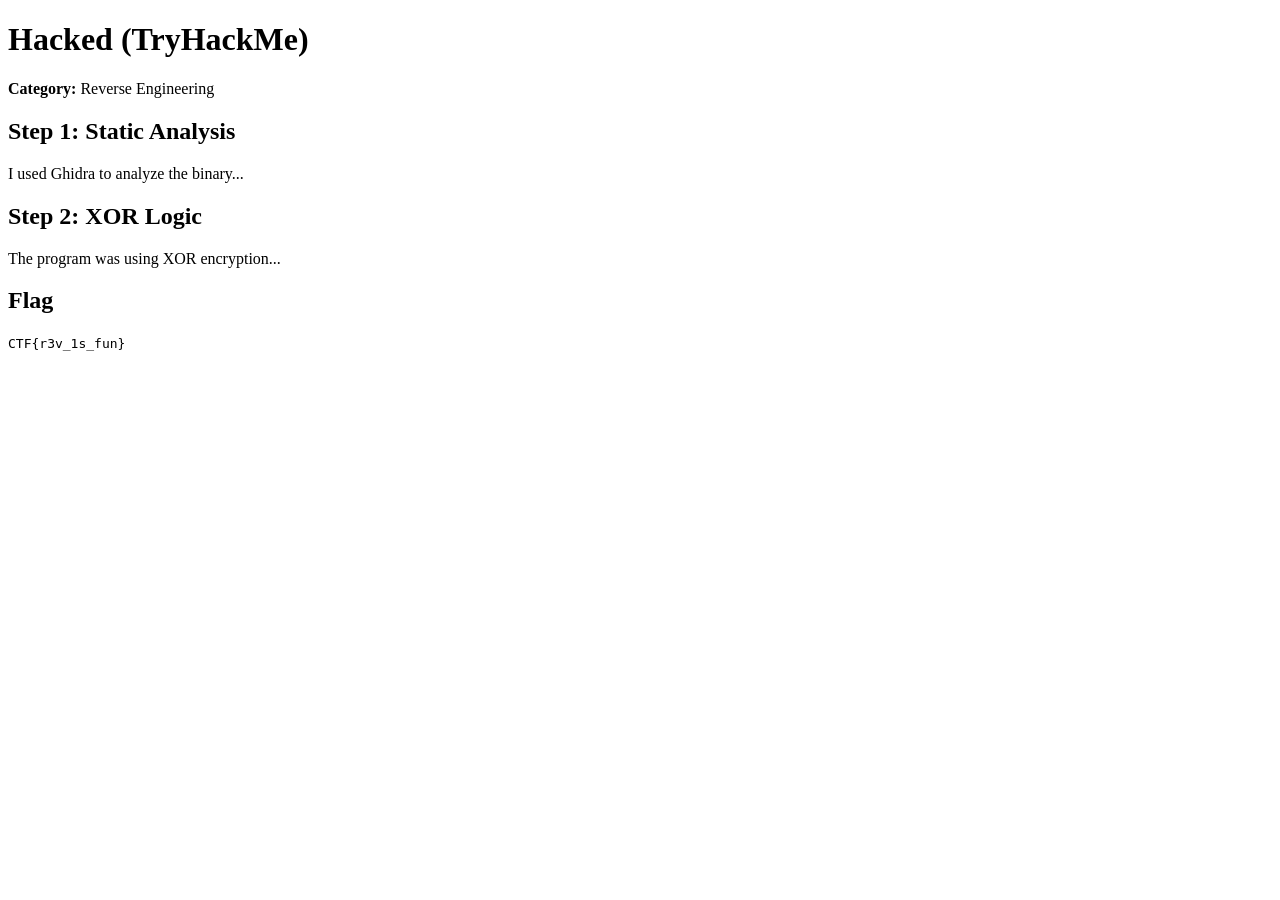
==== writeup.html @ ad216530 "Add files via upload" ====
<!DOCTYPE html>
<html>
<head>
  <title>Hacked - CTF Write-up</title>
</head>
<body>

  <h1>Hacked (TryHackMe)</h1>
  <p><strong>Category:</strong> Reverse Engineering</p>

  <h2>Step 1: Static Analysis</h2>
  <p>I used Ghidra to analyze the binary...</p>

  <h2>Step 2: XOR Logic</h2>
  <p>The program was using XOR encryption...</p>

  <h2>Flag</h2>
  <code>CTF{r3v_1s_fun}</code>

</body>
</html>
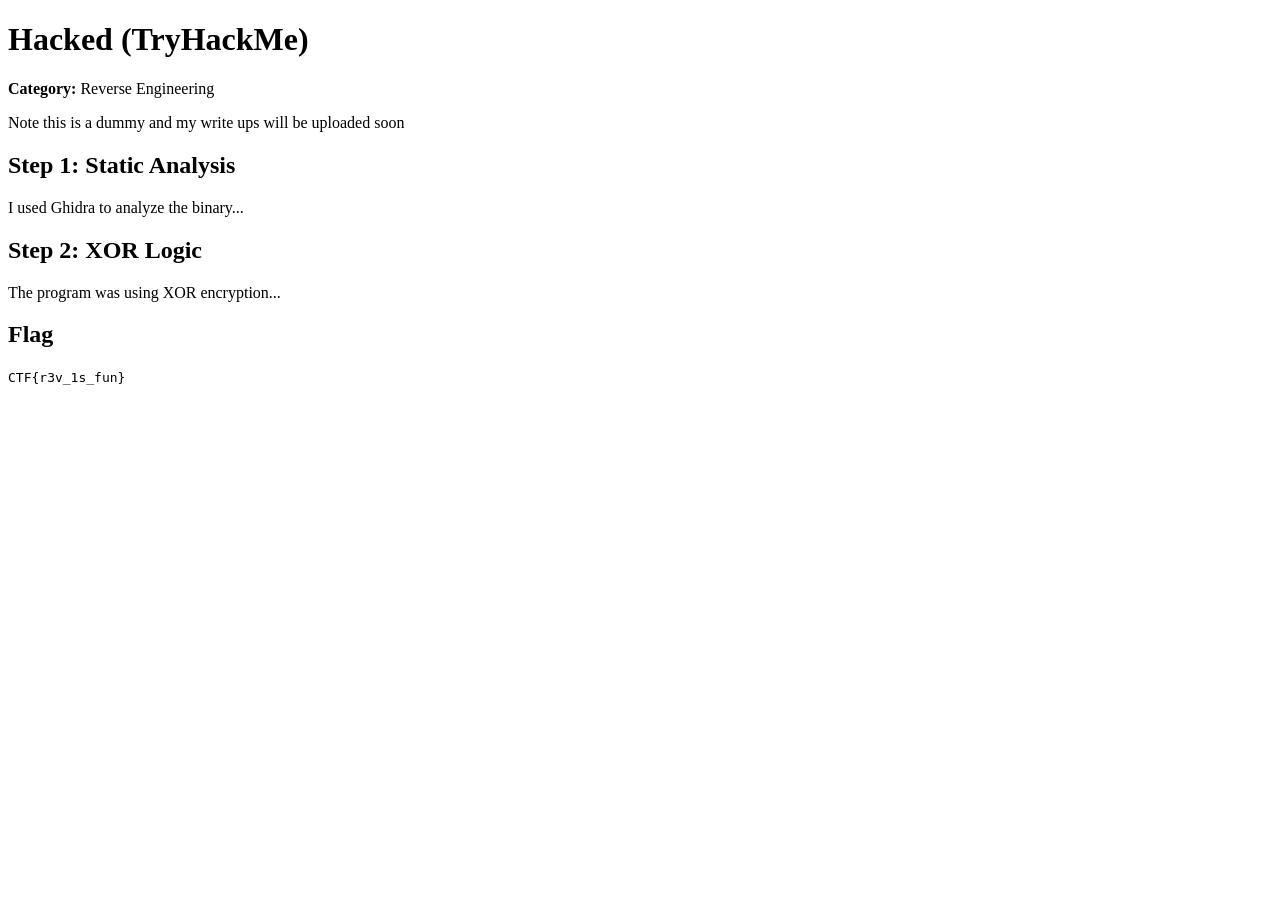
==== commit 6335bbc3: "Update writeup.html" ====
--- a/writeup.html
+++ b/writeup.html
@@ -1,12 +1,13 @@
 <!DOCTYPE html>
 <html>
 <head>
-  <title>Hacked - CTF Write-up</title>
+  <title>H4cked - CTF Write-up</title>
 </head>
 <body>
 
   <h1>Hacked (TryHackMe)</h1>
   <p><strong>Category:</strong> Reverse Engineering</p>
+  <P>Note this is a dummy and my write ups will be uploaded soon</P>
 
   <h2>Step 1: Static Analysis</h2>
   <p>I used Ghidra to analyze the binary...</p>
@@ -18,4 +19,4 @@
   <code>CTF{r3v_1s_fun}</code>
 
 </body>
-</html>+</html>
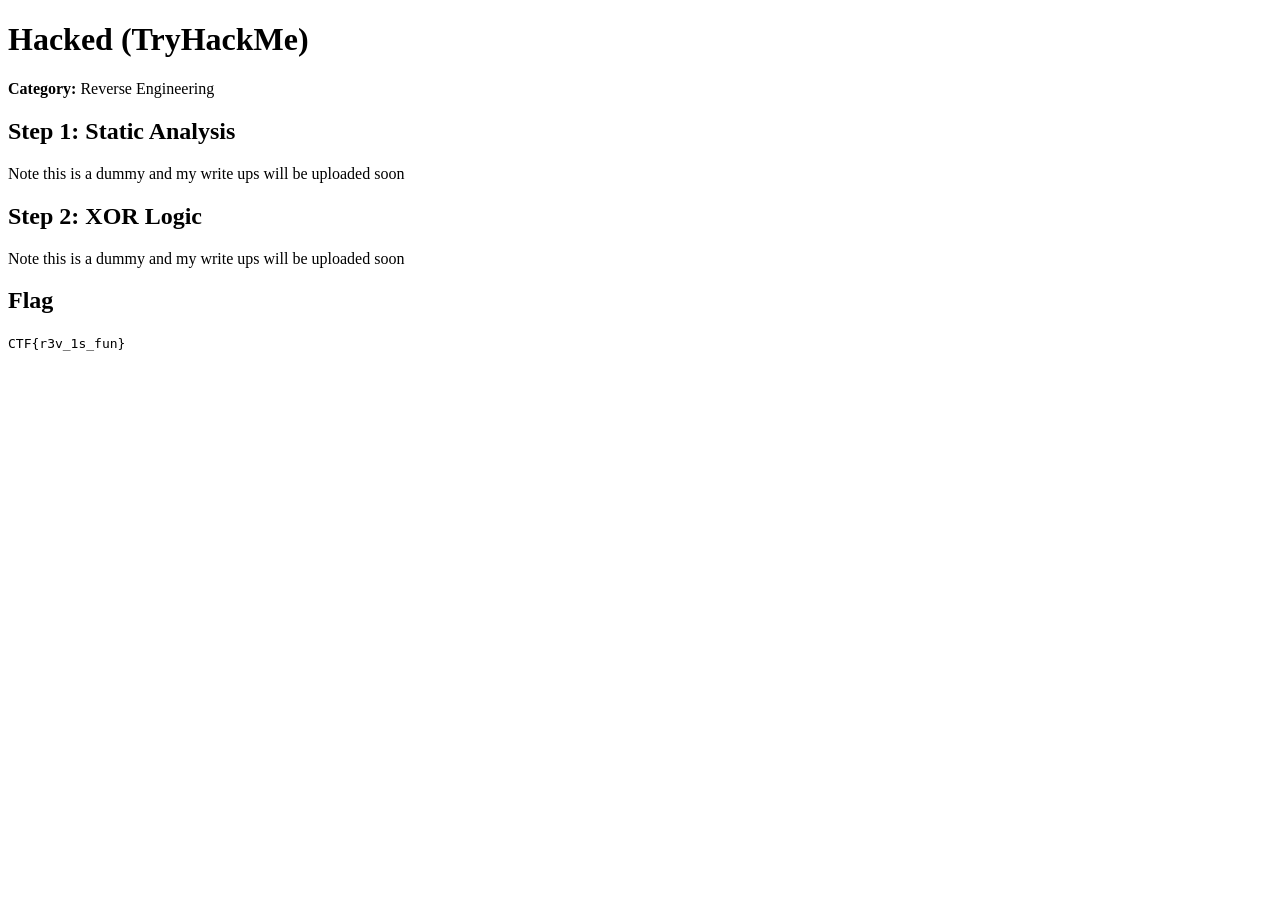
==== commit c9ff2767: "Revise writeup.html content and structure Updated content in writeup.html for consistency." ====
--- a/writeup.html
+++ b/writeup.html
@@ -7,13 +7,12 @@
 
   <h1>Hacked (TryHackMe)</h1>
   <p><strong>Category:</strong> Reverse Engineering</p>
-  <P>Note this is a dummy and my write ups will be uploaded soon</P>
 
   <h2>Step 1: Static Analysis</h2>
-  <p>I used Ghidra to analyze the binary...</p>
+  <p>Note this is a dummy and my write ups will be uploaded soon</p>
 
   <h2>Step 2: XOR Logic</h2>
-  <p>The program was using XOR encryption...</p>
+  <p>Note this is a dummy and my write ups will be uploaded soon</p>
 
   <h2>Flag</h2>
   <code>CTF{r3v_1s_fun}</code>
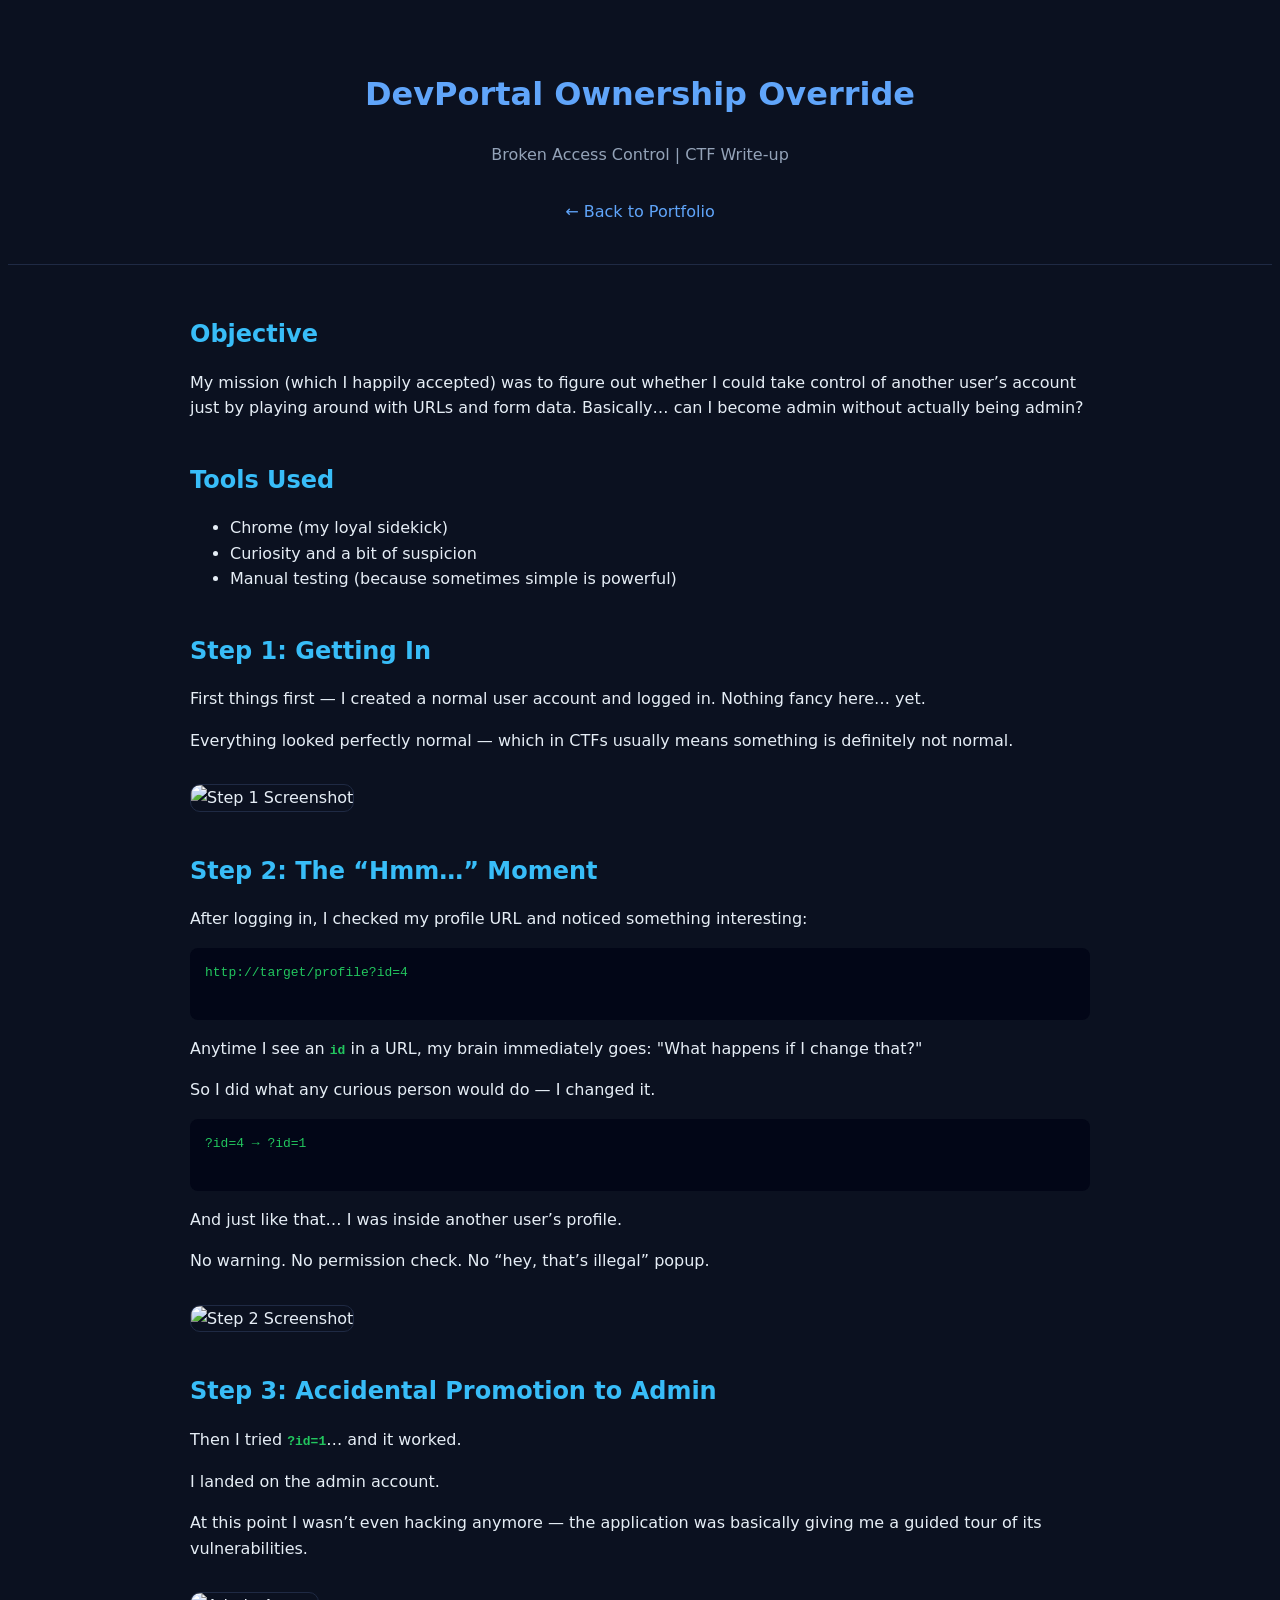
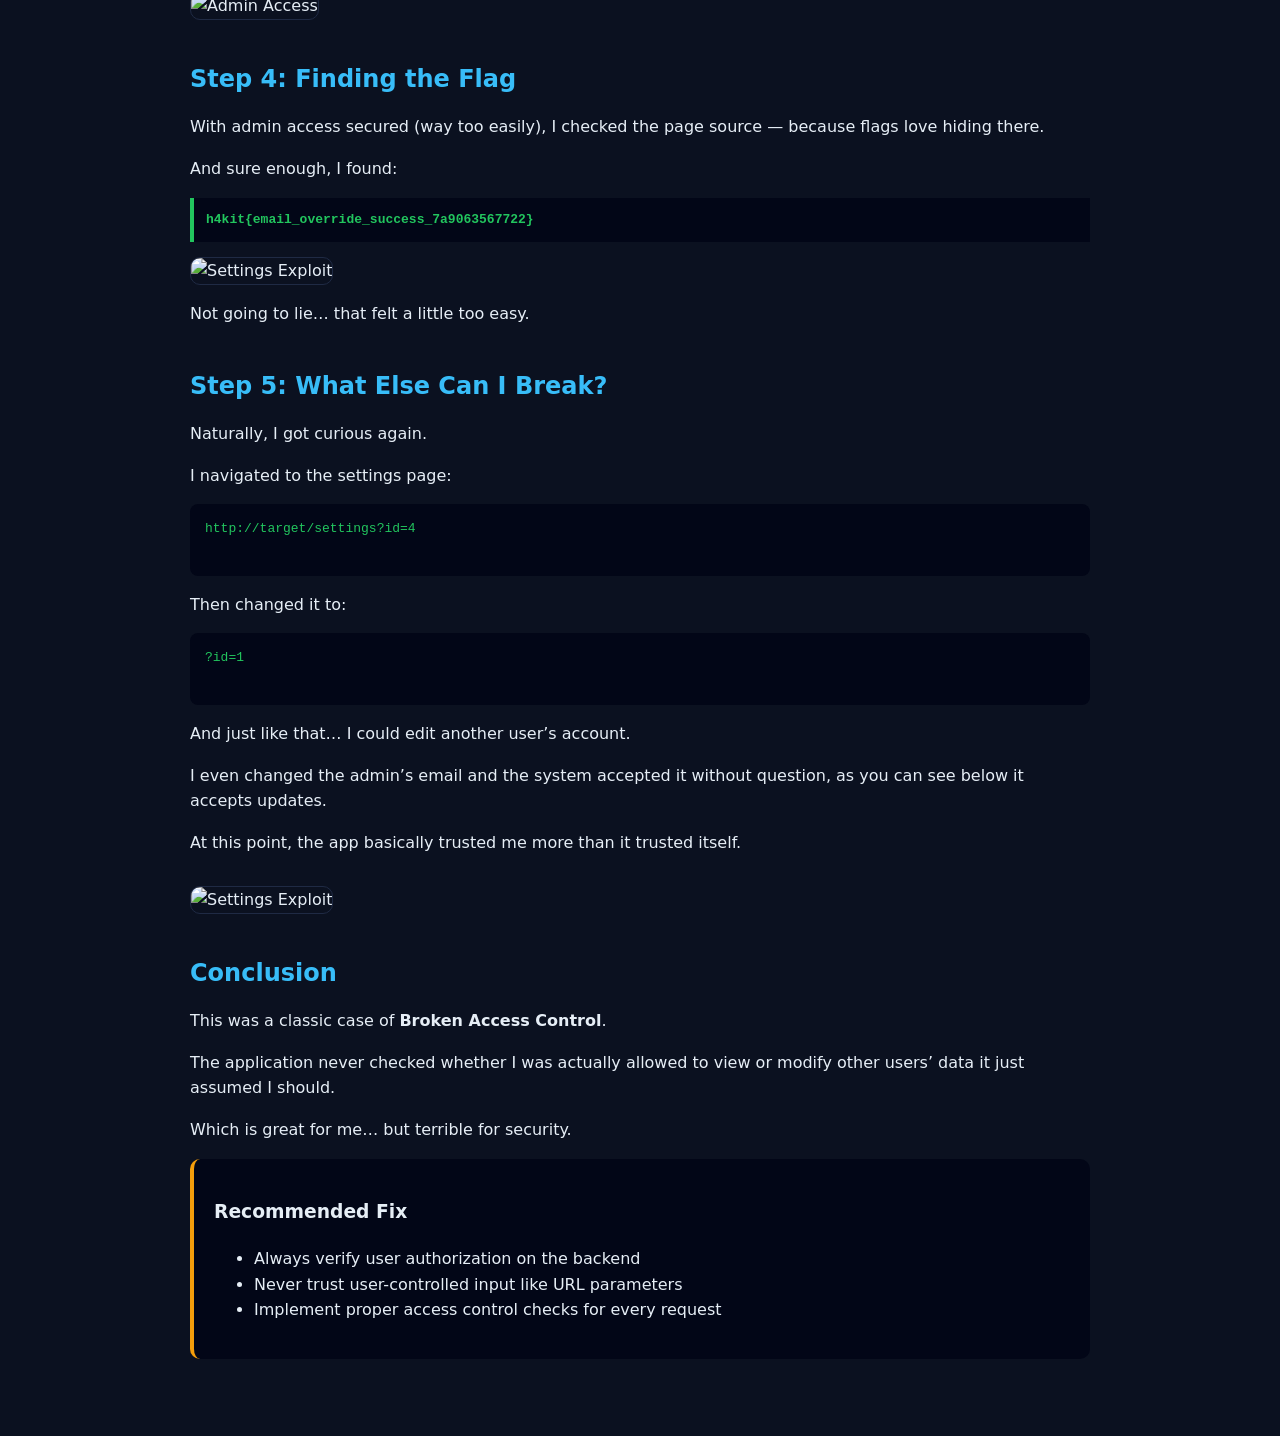
==== commit b07f87f1: "Revamp CTF write-up with improved structure and style Updated the CTF write-up with detailed steps a" ====
--- a/writeup.html
+++ b/writeup.html
@@ -1,21 +1,241 @@
-<!DOCTYPE html>
-<html>
+<!doctype html>
+<html lang="en">
 <head>
-  <title>H4cked - CTF Write-up</title>
+  <meta charset="utf-8" />
+  <meta name="viewport" content="width=device-width,initial-scale=1" />
+  <title>CTF Writeup | Vivian</title>
+  <style>
+    body {
+      background: #0b1120;
+      color: #e6eef6;
+      font-family: Inter, system-ui;
+      line-height: 1.6;
+    }
+    .writeup-header {
+      text-align: center;
+      padding: 40px 20px;
+      border-bottom: 1px solid #1f2a44;
+    }
+    .writeup-header h1 {
+      font-size: 2rem;
+      color: #60a5fa;
+    }
+    .writeup-header p {
+      color: #94a3b8;
+      margin-top: 10px;
+    }
+    .back-btn {
+      display: inline-block;
+      margin-top: 15px;
+      color: #60a5fa;
+      text-decoration: none;
+    }
+    .writeup-container {
+      max-width: 900px;
+      margin: auto;
+      padding: 30px;
+    }
+    .writeup-section {
+      margin-bottom: 40px;
+    }
+    .writeup-section h2 {
+      color: #38bdf8;
+      margin-bottom: 10px;
+    }
+    pre {
+      background: #020617;
+      padding: 15px;
+      border-radius: 8px;
+      overflow-x: auto;
+      color: #22c55e;
+    }
+    code {
+      color: #22c55e;
+      font-weight: bold;
+    }
+    .flag {
+      display: block;
+      background: #020617;
+      padding: 12px;
+      margin-top: 10px;
+      border-left: 4px solid #22c55e;
+      color: #22c55e;
+      font-weight: bold;
+    }
+    img {
+      width: 100%;
+      margin-top: 15px;
+      border-radius: 10px;
+      border: 1px solid #1f2a44;
+    }
+    .fix-box {
+      background: #020617;
+      padding: 20px;
+      border-radius: 10px;
+      border-left: 4px solid #f59e0b;
+    }
+  </style>
 </head>
+
 <body>
 
-  <h1>Hacked (TryHackMe)</h1>
-  <p><strong>Category:</strong> Reverse Engineering</p>
-
-  <h2>Step 1: Static Analysis</h2>
-  <p>Note this is a dummy and my write ups will be uploaded soon</p>
-
-  <h2>Step 2: XOR Logic</h2>
-  <p>Note this is a dummy and my write ups will be uploaded soon</p>
-
-  <h2>Flag</h2>
-  <code>CTF{r3v_1s_fun}</code>
+  <header class="writeup-header">
+    <h1>DevPortal Ownership Override</h1>
+    <p>Broken Access Control | CTF Write-up</p>
+    <a href="index.html" class="back-btn">← Back to Portfolio</a>
+  </header>
+
+  <main class="writeup-container">
+
+    <!-- Objective -->
+    <section class="writeup-section">
+      <h2>Objective</h2>
+      <p>
+        My mission (which I happily accepted) was to figure out whether I could take control 
+        of another user’s account just by playing around with URLs and form data. 
+        Basically… can I become admin without actually being admin?
+      </p>
+    </section>
+
+    <!-- Tools -->
+    <section class="writeup-section">
+      <h2>Tools Used</h2>
+      <ul>
+        <li>Chrome (my loyal sidekick)</li>
+        <li>Curiosity and a bit of suspicion</li>
+        <li>Manual testing (because sometimes simple is powerful)</li>
+      </ul>
+    </section>
+
+    <!-- Step 1 -->
+    <section class="writeup-section">
+      <h2>Step 1: Getting In</h2>
+      <p>
+        First things first — I created a normal user account and logged in. 
+        Nothing fancy here… yet.
+      </p>
+      <p>
+        Everything looked perfectly normal — which in CTFs usually means 
+        something is definitely not normal.
+      </p>
+      <img src="img/Image1.png" alt="Step 1 Screenshot">
+    </section>
+
+    <!-- Step 2 -->
+    <section class="writeup-section">
+      <h2>Step 2: The “Hmm…” Moment</h2>
+      <p>
+        After logging in, I checked my profile URL and noticed something interesting:
+      </p>
+      <pre>
+http://target/profile?id=4
+      </pre>
+      <p>
+        Anytime I see an <code>id</code> in a URL, my brain immediately goes:
+        "What happens if I change that?"
+      </p>
+      <p>
+        So I did what any curious person would do — I changed it.
+      </p>
+      <pre>
+?id=4 → ?id=1
+      </pre>
+      <p>
+        And just like that… I was inside another user’s profile.
+      </p>
+      <p>
+        No warning. No permission check. No “hey, that’s illegal” popup.
+      </p>
+      <img src="img/Image2.png" alt="Step 2 Screenshot">
+    </section>
+
+    <!-- Step 3 -->
+    <section class="writeup-section">
+      <h2>Step 3: Accidental Promotion to Admin</h2>
+      <p>
+        Then I tried <code>?id=1</code>… and it worked.
+      </p>
+      <p>
+        I landed on the admin account.
+      </p>
+      <p>
+        At this point I wasn’t even hacking anymore — the application was basically 
+        giving me a guided tour of its vulnerabilities.
+      </p>
+      <img src="img/Image3.png" alt="Admin Access">
+    </section>
+
+    <!-- Step 4 -->
+    <section class="writeup-section">
+      <h2>Step 4: Finding the Flag</h2>
+      <p>
+        With admin access secured (way too easily), I checked the page source — 
+        because flags love hiding there.
+      </p>
+      <p>
+        And sure enough, I found:
+      </p>
+      <code class="flag">h4kit{email_override_success_7a9063567722}</code>
+      <img src="img/Image4.png" alt="Settings Exploit">
+      <p>
+        Not going to lie… that felt a little too easy.
+      </p>
+    </section>
+
+    <!-- Step 5 -->
+    <section class="writeup-section">
+      <h2>Step 5: What Else Can I Break?</h2>
+      <p>
+        Naturally, I got curious again.
+      </p>
+      <p>
+        I navigated to the settings page:
+      </p>
+      <pre>
+http://target/settings?id=4
+      </pre>
+      <p>
+        Then changed it to:
+      </p>
+      <pre>
+?id=1
+      </pre>
+      <p>
+        And just like that… I could edit another user’s account.
+      </p>
+      <p>
+        I even changed the admin’s email and the system accepted it without question, as you can see below it accepts updates.
+      </p>
+      <p>
+        At this point, the app basically trusted me more than it trusted itself.
+      </p>
+      <img src="img/Image5.png" alt="Settings Exploit">
+    </section>
+
+    <!-- Conclusion -->
+    <section class="writeup-section">
+      <h2>Conclusion</h2>
+      <p>
+        This was a classic case of <strong>Broken Access Control</strong>.
+      </p>
+      <p>
+        The application never checked whether I was actually allowed to view or modify 
+        other users’ data it just assumed I should.
+      </p>
+      <p>
+        Which is great for me… but terrible for security.
+      </p>
+      <div class="fix-box">
+        <h3>Recommended Fix</h3>
+        <ul>
+          <li>Always verify user authorization on the backend</li>
+          <li>Never trust user-controlled input like URL parameters</li>
+          <li>Implement proper access control checks for every request</li>
+        </ul>
+      </div>
+    </section>
+
+  </main>
 
 </body>
 </html>
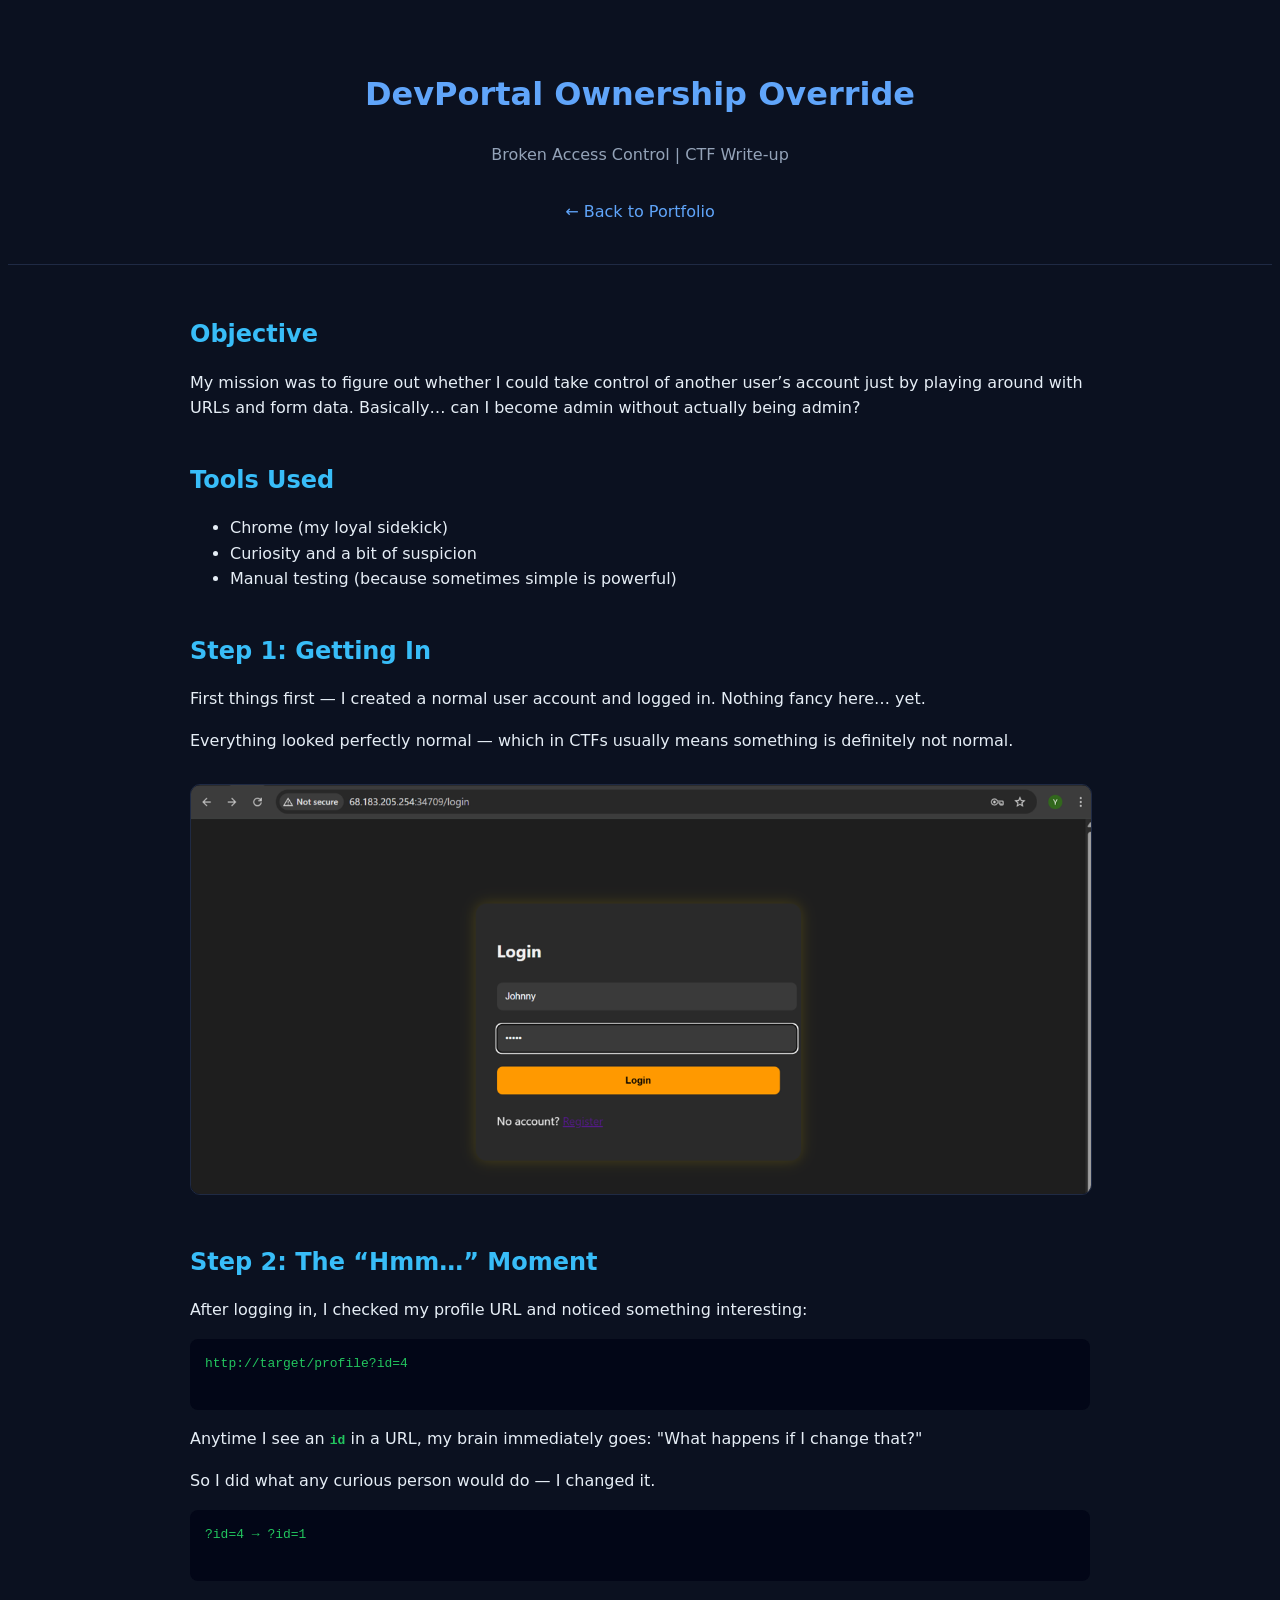
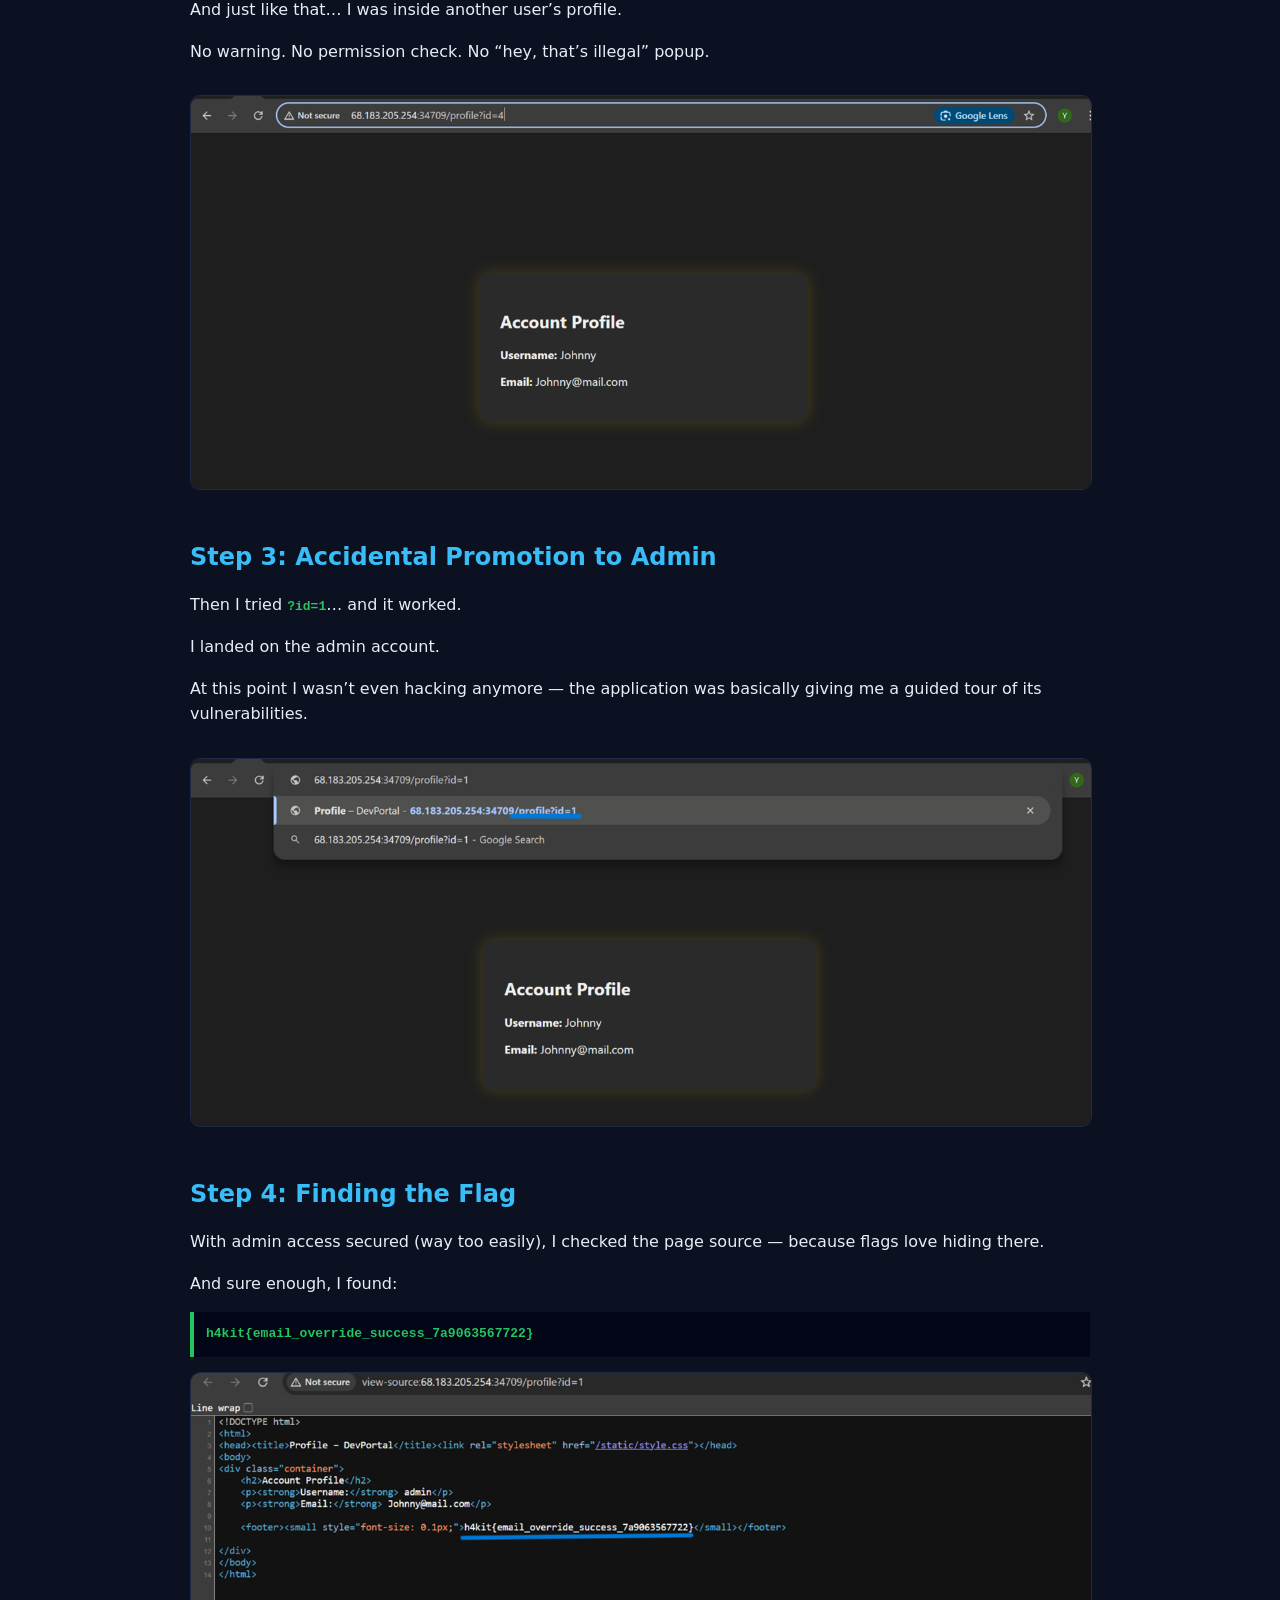
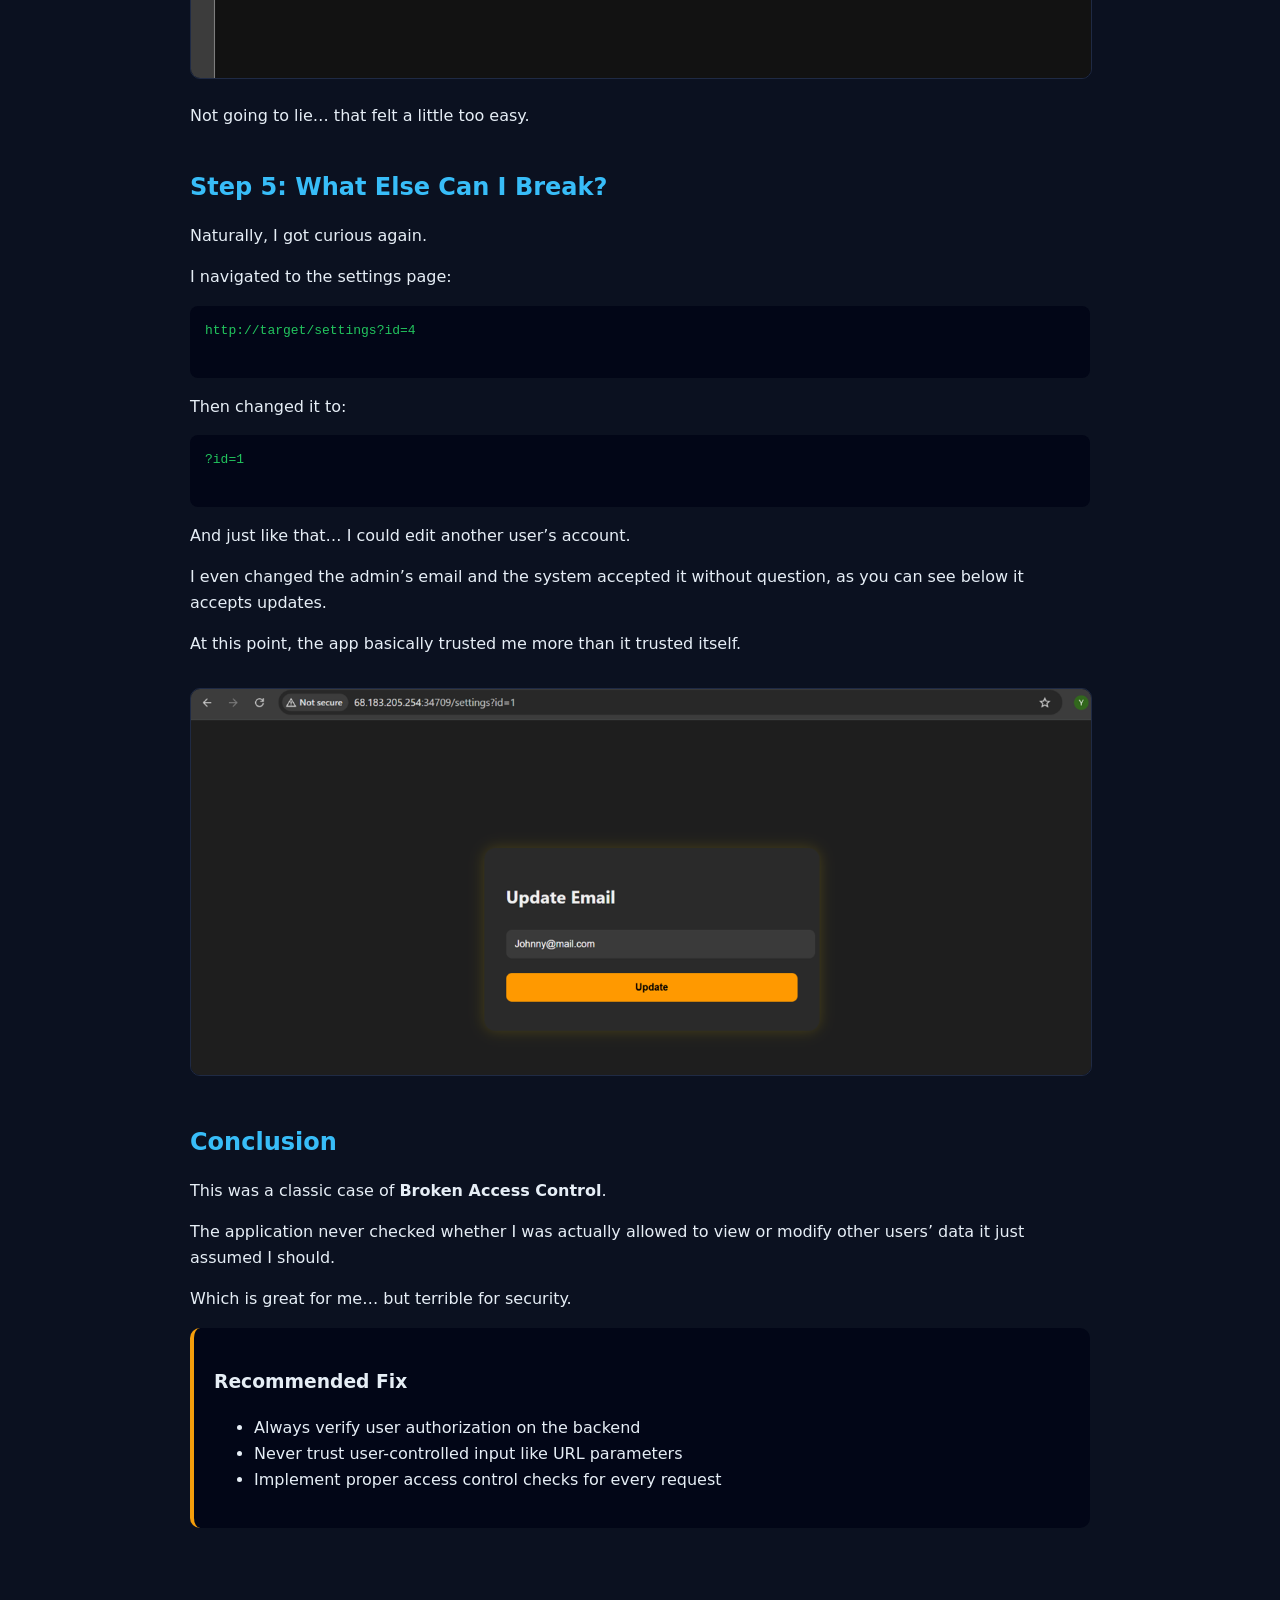
==== commit 8e72813e: "Update writeup.html" ====
--- a/writeup.html
+++ b/writeup.html
@@ -91,7 +91,7 @@
     <section class="writeup-section">
       <h2>Objective</h2>
       <p>
-        My mission (which I happily accepted) was to figure out whether I could take control 
+        My mission was to figure out whether I could take control 
         of another user’s account just by playing around with URLs and form data. 
         Basically… can I become admin without actually being admin?
       </p>
